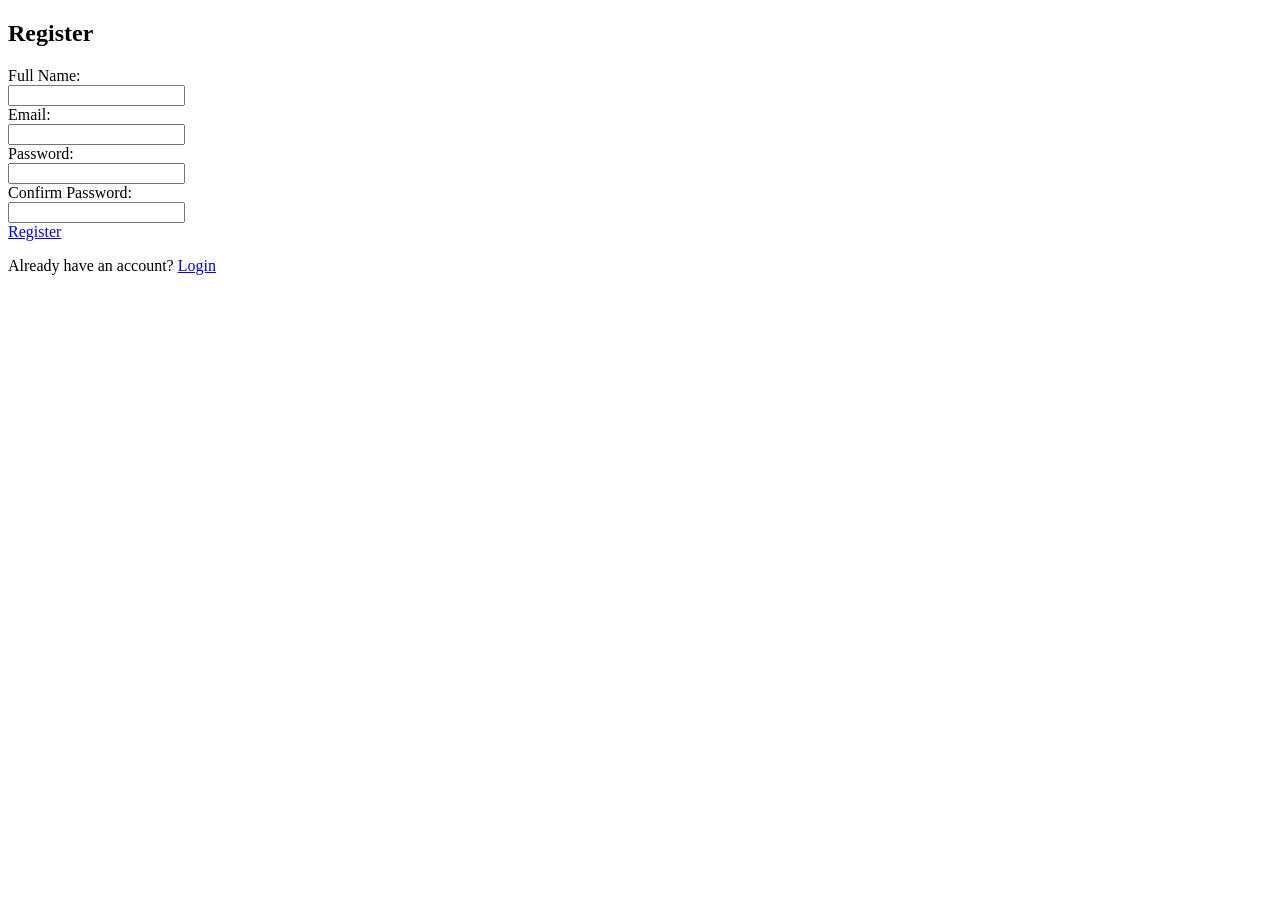
==== register.html @ 47d1184d "Initial commit - HTML Authentication POC" ====
<!DOCTYPE html>
<html>
<head>
    <title>Register</title>
</head>
<body>

    <h2>Register</h2>

    <form>
        <label>Full Name:</label>
        <br>
        <input type="text" required>
        <br>

        <label>Email:</label>
        <br>
        <input type="email" required>
        <br>

        <label>Password:</label>
        <br>
        <input type="password" required>
        <br>

        <label>Confirm Password:</label>
        <br>
        <input type="password" required>
        <br>

        <a href="login.html">Register</a>
    </form>

    <p>
        Already have an account?
        <a href="login.html">Login</a>
    </p>

</body>
</html>
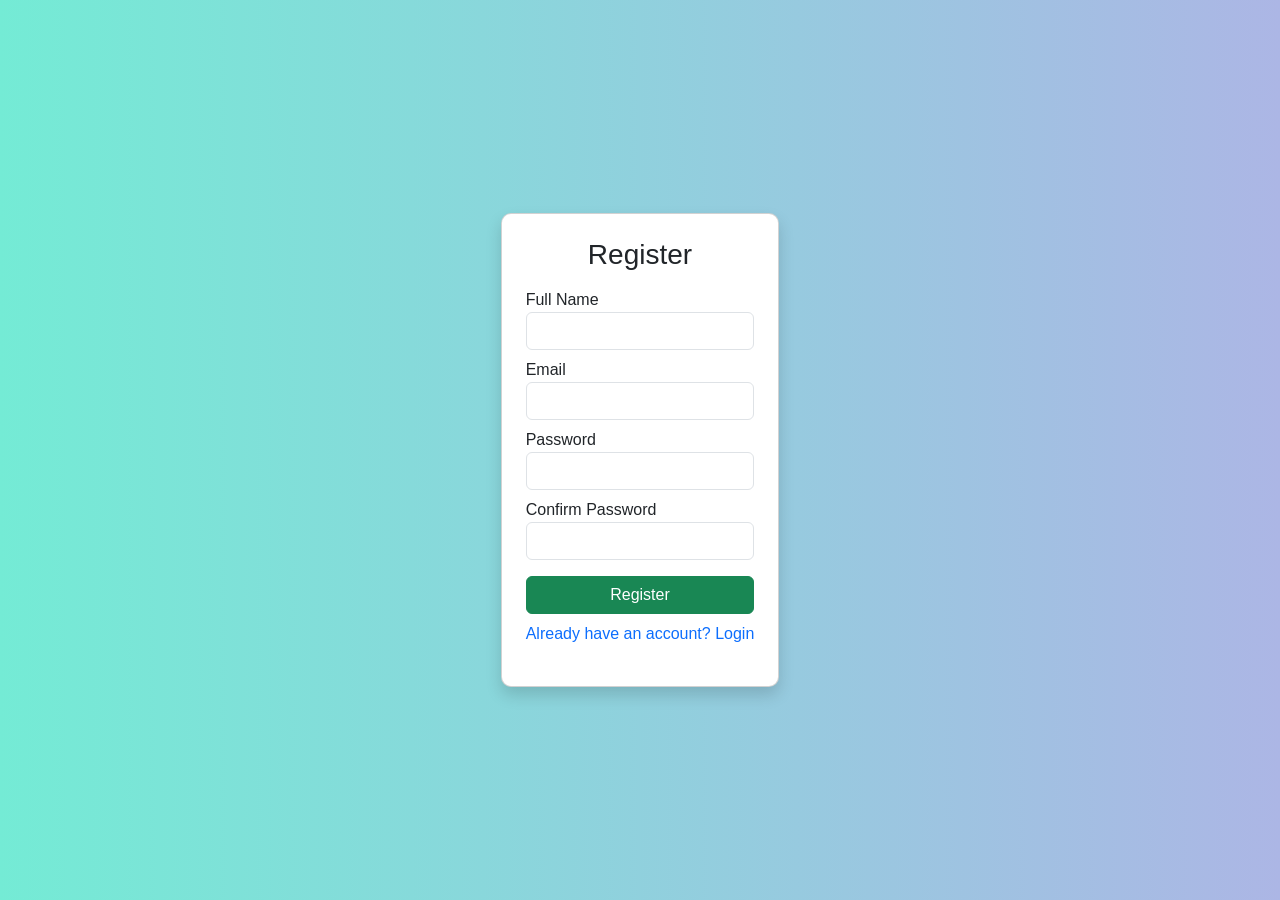
==== commit dc310519: "Updated project with Bootstrap styling and responsive UI" ====
--- a/register.html
+++ b/register.html
@@ -2,39 +2,49 @@
 <html>
 <head>
     <title>Register</title>
+
+    <link href="https://cdn.jsdelivr.net/npm/bootstrap@5.3.0/dist/css/bootstrap.min.css" rel="stylesheet">
+    <link rel="stylesheet" href="styles.css">
 </head>
 <body>
 
-    <h2>Register</h2>
+<div class="container d-flex justify-content-center align-items-center vh-100">
 
-    <form>
-        <label>Full Name:</label>
-        <br>
-        <input type="text" required>
-        <br>
+    <div class="card p-4 shadow">
+        <h3 class="text-center mb-3">Register</h3>
 
-        <label>Email:</label>
-        <br>
-        <input type="email" required>
-        <br>
+        <form>
+            <div class="mb-2">
+                <label>Full Name</label>
+                <input type="text" class="form-control">
+            </div>
 
-        <label>Password:</label>
-        <br>
-        <input type="password" required>
-        <br>
+            <div class="mb-2">
+                <label>Email</label>
+                <input type="email" class="form-control">
+            </div>
 
-        <label>Confirm Password:</label>
-        <br>
-        <input type="password" required>
-        <br>
+            <div class="mb-2">
+                <label>Password</label>
+                <input type="password" class="form-control">
+            </div>
 
-        <a href="login.html">Register</a>
-    </form>
+            <div class="mb-3">
+                <label>Confirm Password</label>
+                <input type="password" class="form-control">
+            </div>
+        </form>
 
-    <p>
-        Already have an account?
-        <a href="login.html">Login</a>
-    </p>
+        <a href="index.html" class="btn btn-success w-100 mb-2">Register</a>
+
+        <p class="text-center">
+            <a href="index.html">Already have an account? Login</a>
+        </p>
+    </div>
+
+</div>
+
+<script src="https://cdn.jsdelivr.net/npm/bootstrap@5.3.0/dist/js/bootstrap.bundle.min.js"></script>
 
 </body>
-</html>
+</html>
--- a/styles.css
+++ b/styles.css
@@ -0,0 +1,24 @@
+body {
+    font-family: Arial, sans-serif;
+    background: linear-gradient(to right, #74ebd5, #ACB6E5);
+}
+
+/* Card styling */
+.card {
+    border-radius: 10px;
+}
+
+/* Button hover */
+.btn:hover {
+    transform: scale(1.05);
+    transition: 0.3s;
+}
+
+/* Links */
+a {
+    text-decoration: none;
+}
+
+a:hover {
+    text-decoration: underline;
+}
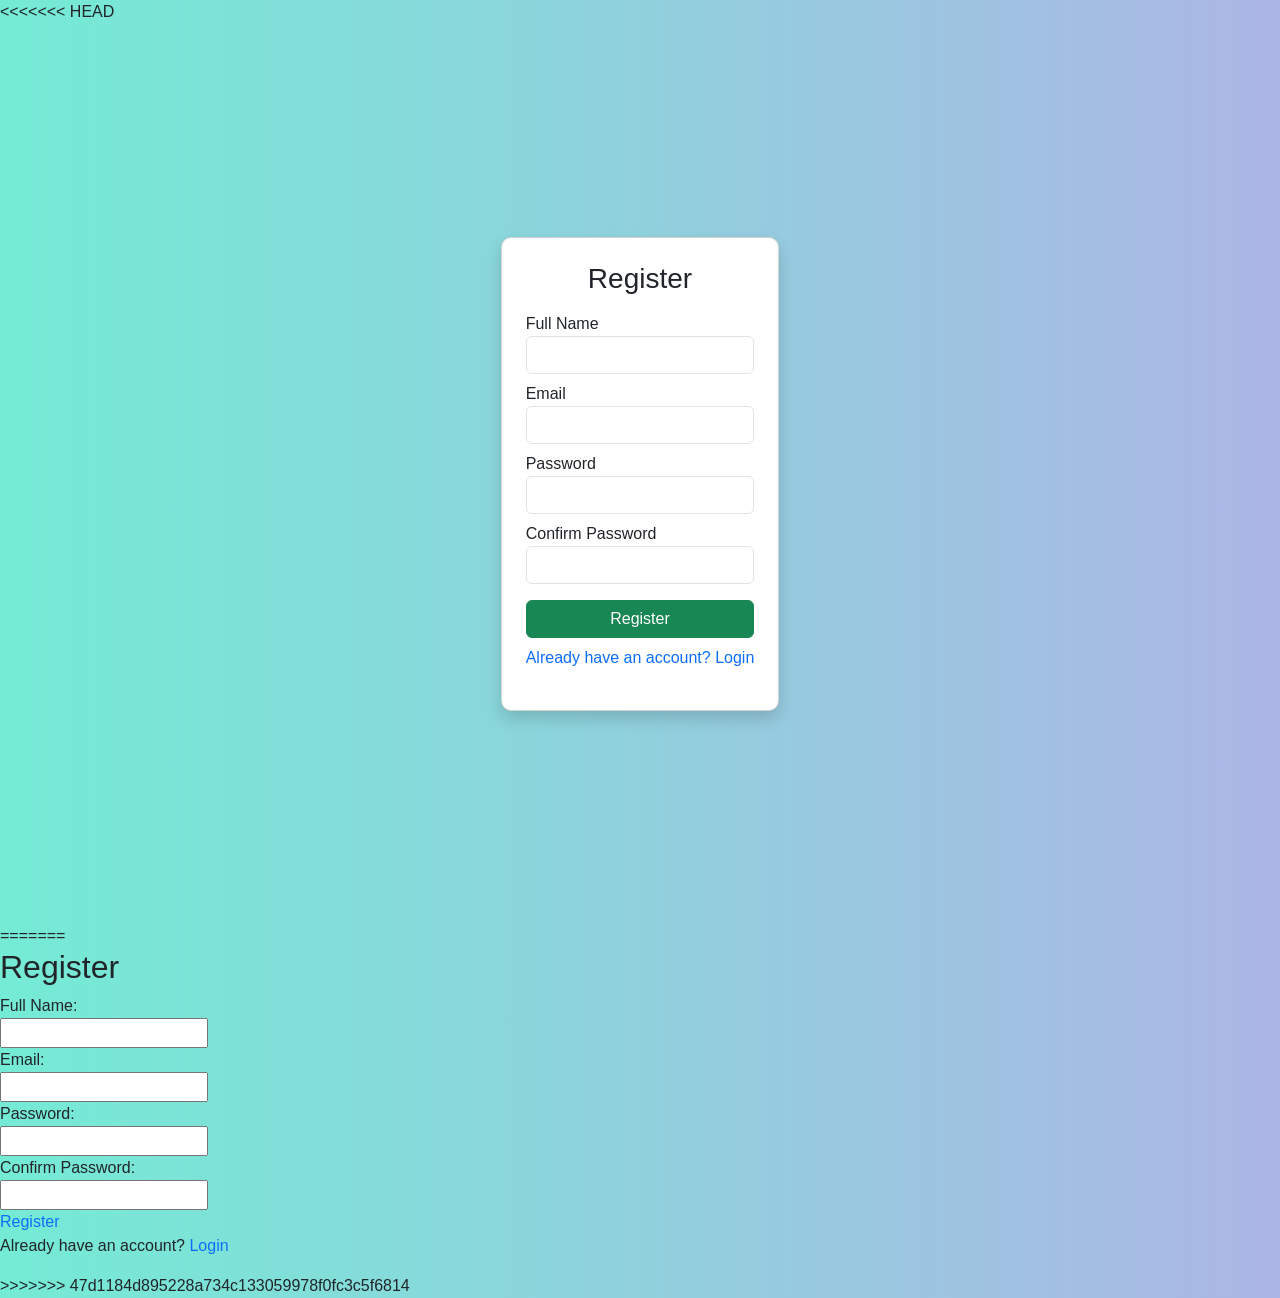
==== commit 39accc1a: "Updated project with Bootstrap styling and responsive UI" ====
--- a/register.html
+++ b/register.html
@@ -2,6 +2,7 @@
 <html>
 <head>
     <title>Register</title>
+<<<<<<< HEAD
 
     <link href="https://cdn.jsdelivr.net/npm/bootstrap@5.3.0/dist/css/bootstrap.min.css" rel="stylesheet">
     <link rel="stylesheet" href="styles.css">
@@ -47,4 +48,42 @@
 <script src="https://cdn.jsdelivr.net/npm/bootstrap@5.3.0/dist/js/bootstrap.bundle.min.js"></script>
 
 </body>
-</html>+</html>
+=======
+</head>
+<body>
+
+    <h2>Register</h2>
+
+    <form>
+        <label>Full Name:</label>
+        <br>
+        <input type="text" required>
+        <br>
+
+        <label>Email:</label>
+        <br>
+        <input type="email" required>
+        <br>
+
+        <label>Password:</label>
+        <br>
+        <input type="password" required>
+        <br>
+
+        <label>Confirm Password:</label>
+        <br>
+        <input type="password" required>
+        <br>
+
+        <a href="login.html">Register</a>
+    </form>
+
+    <p>
+        Already have an account?
+        <a href="login.html">Login</a>
+    </p>
+
+</body>
+</html>
+>>>>>>> 47d1184d895228a734c133059978f0fc3c5f6814
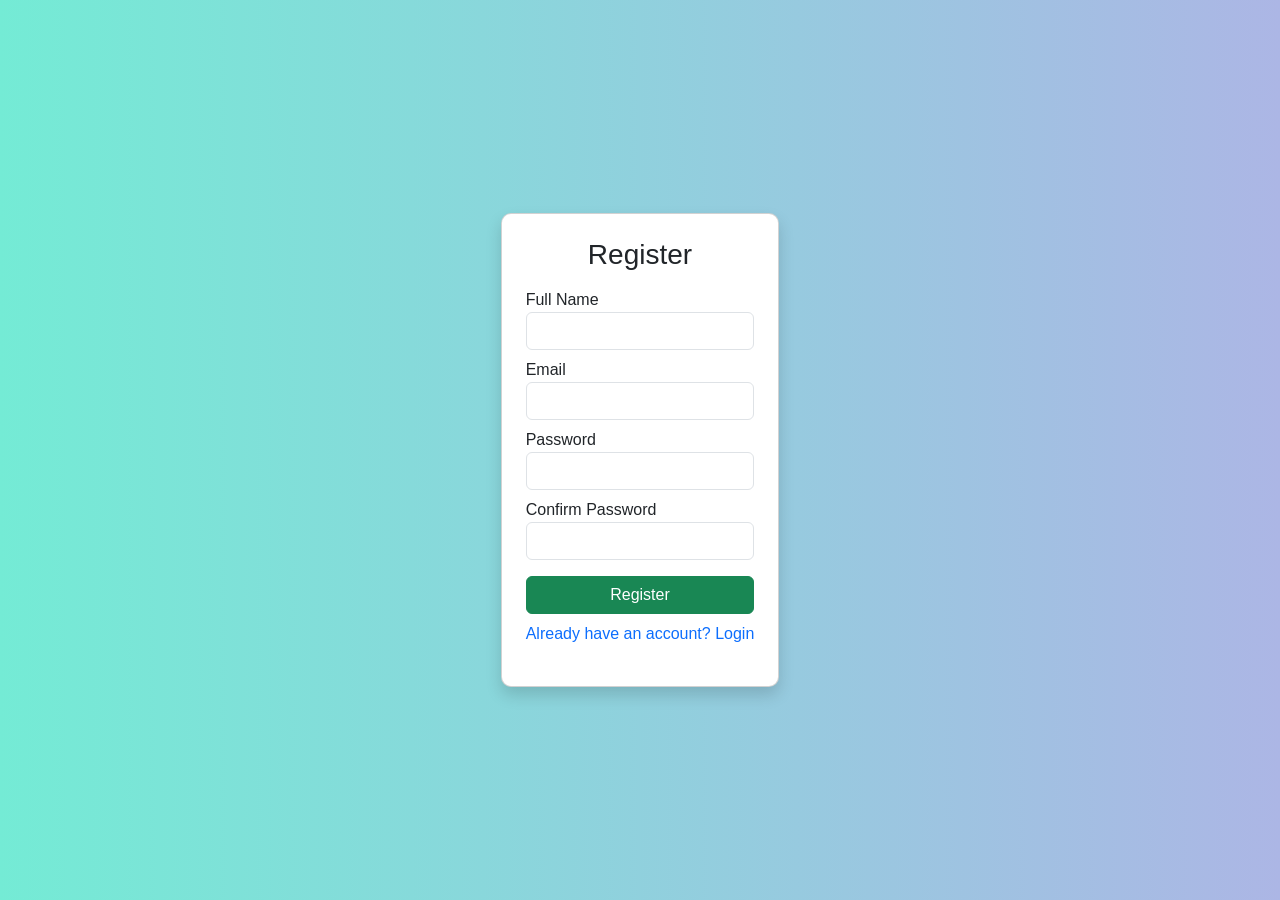
==== commit e8cc9fcd: "Final submission with Bootstrap and README" ====
--- a/register.html
+++ b/register.html
@@ -2,7 +2,6 @@
 <html>
 <head>
     <title>Register</title>
-<<<<<<< HEAD
 
     <link href="https://cdn.jsdelivr.net/npm/bootstrap@5.3.0/dist/css/bootstrap.min.css" rel="stylesheet">
     <link rel="stylesheet" href="styles.css">
@@ -48,42 +47,4 @@
 <script src="https://cdn.jsdelivr.net/npm/bootstrap@5.3.0/dist/js/bootstrap.bundle.min.js"></script>
 
 </body>
-</html>
-=======
-</head>
-<body>
-
-    <h2>Register</h2>
-
-    <form>
-        <label>Full Name:</label>
-        <br>
-        <input type="text" required>
-        <br>
-
-        <label>Email:</label>
-        <br>
-        <input type="email" required>
-        <br>
-
-        <label>Password:</label>
-        <br>
-        <input type="password" required>
-        <br>
-
-        <label>Confirm Password:</label>
-        <br>
-        <input type="password" required>
-        <br>
-
-        <a href="login.html">Register</a>
-    </form>
-
-    <p>
-        Already have an account?
-        <a href="login.html">Login</a>
-    </p>
-
-</body>
-</html>
->>>>>>> 47d1184d895228a734c133059978f0fc3c5f6814
+</html>
